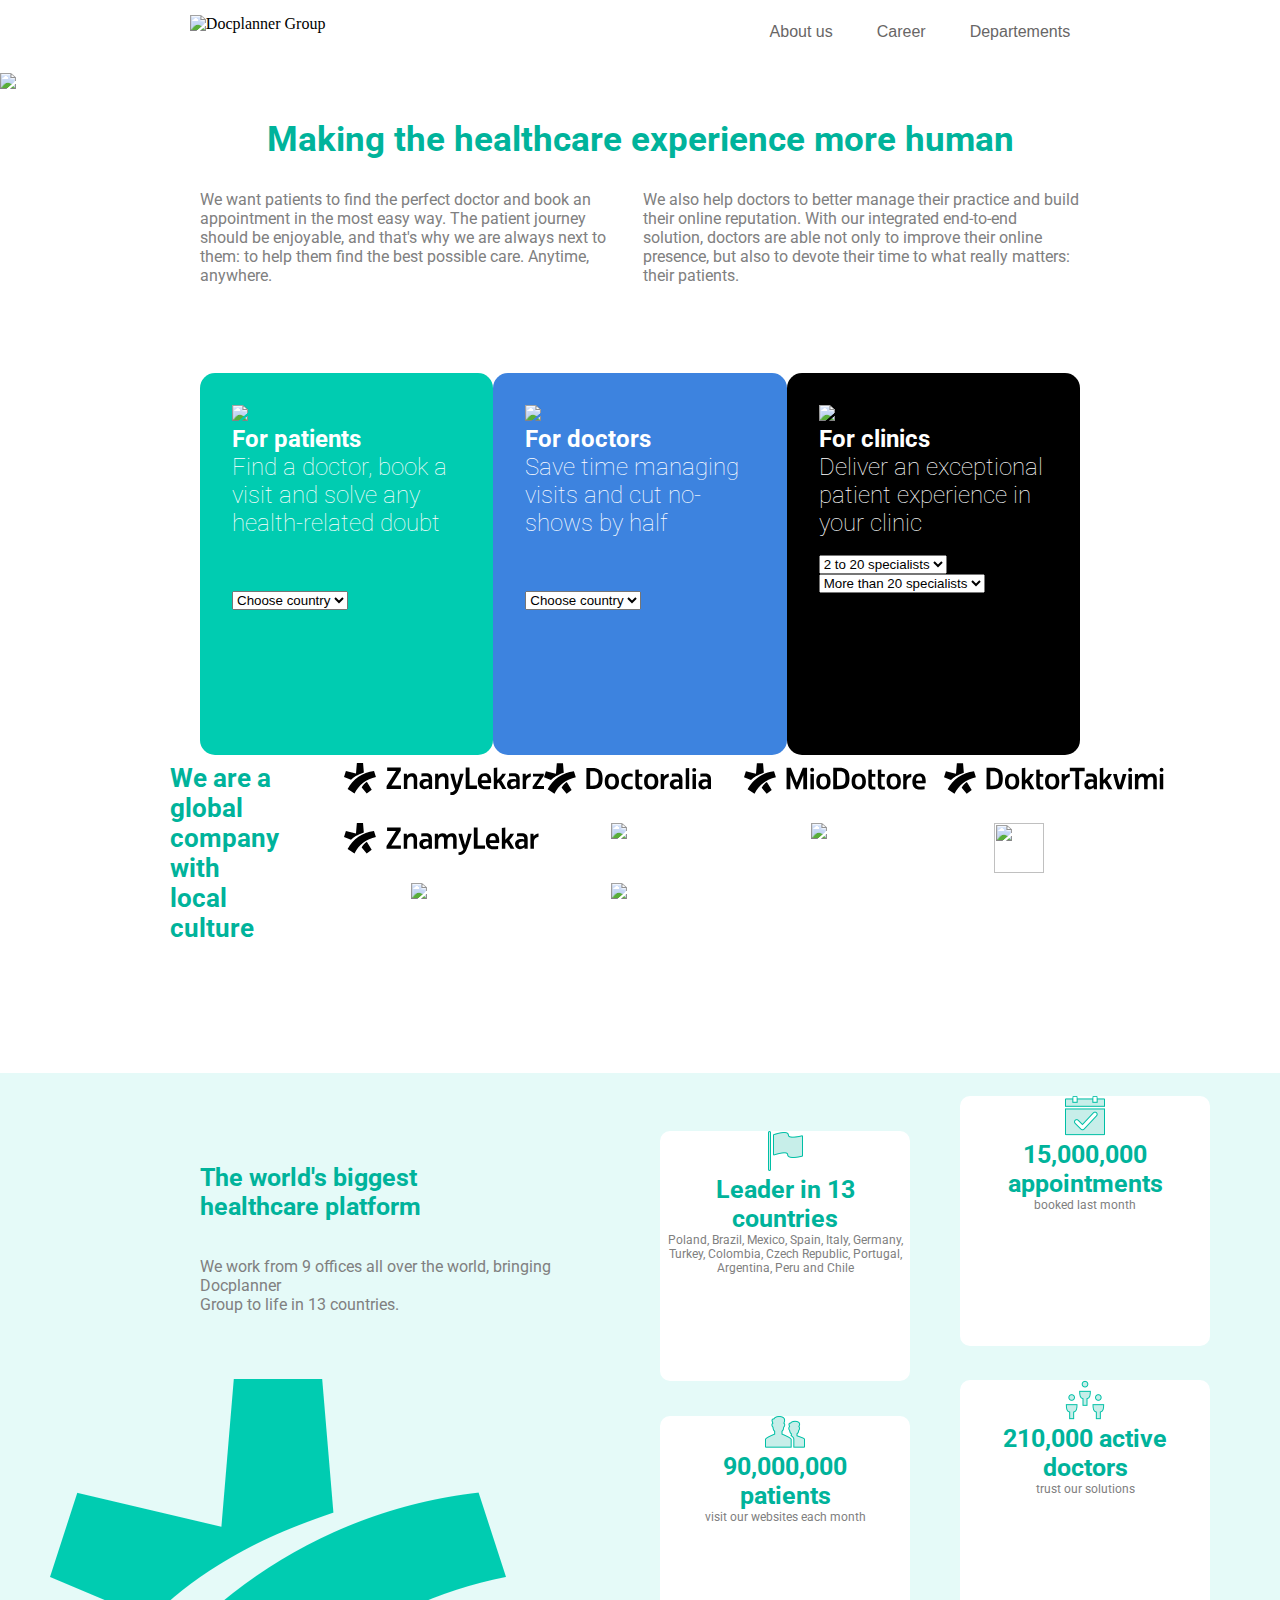
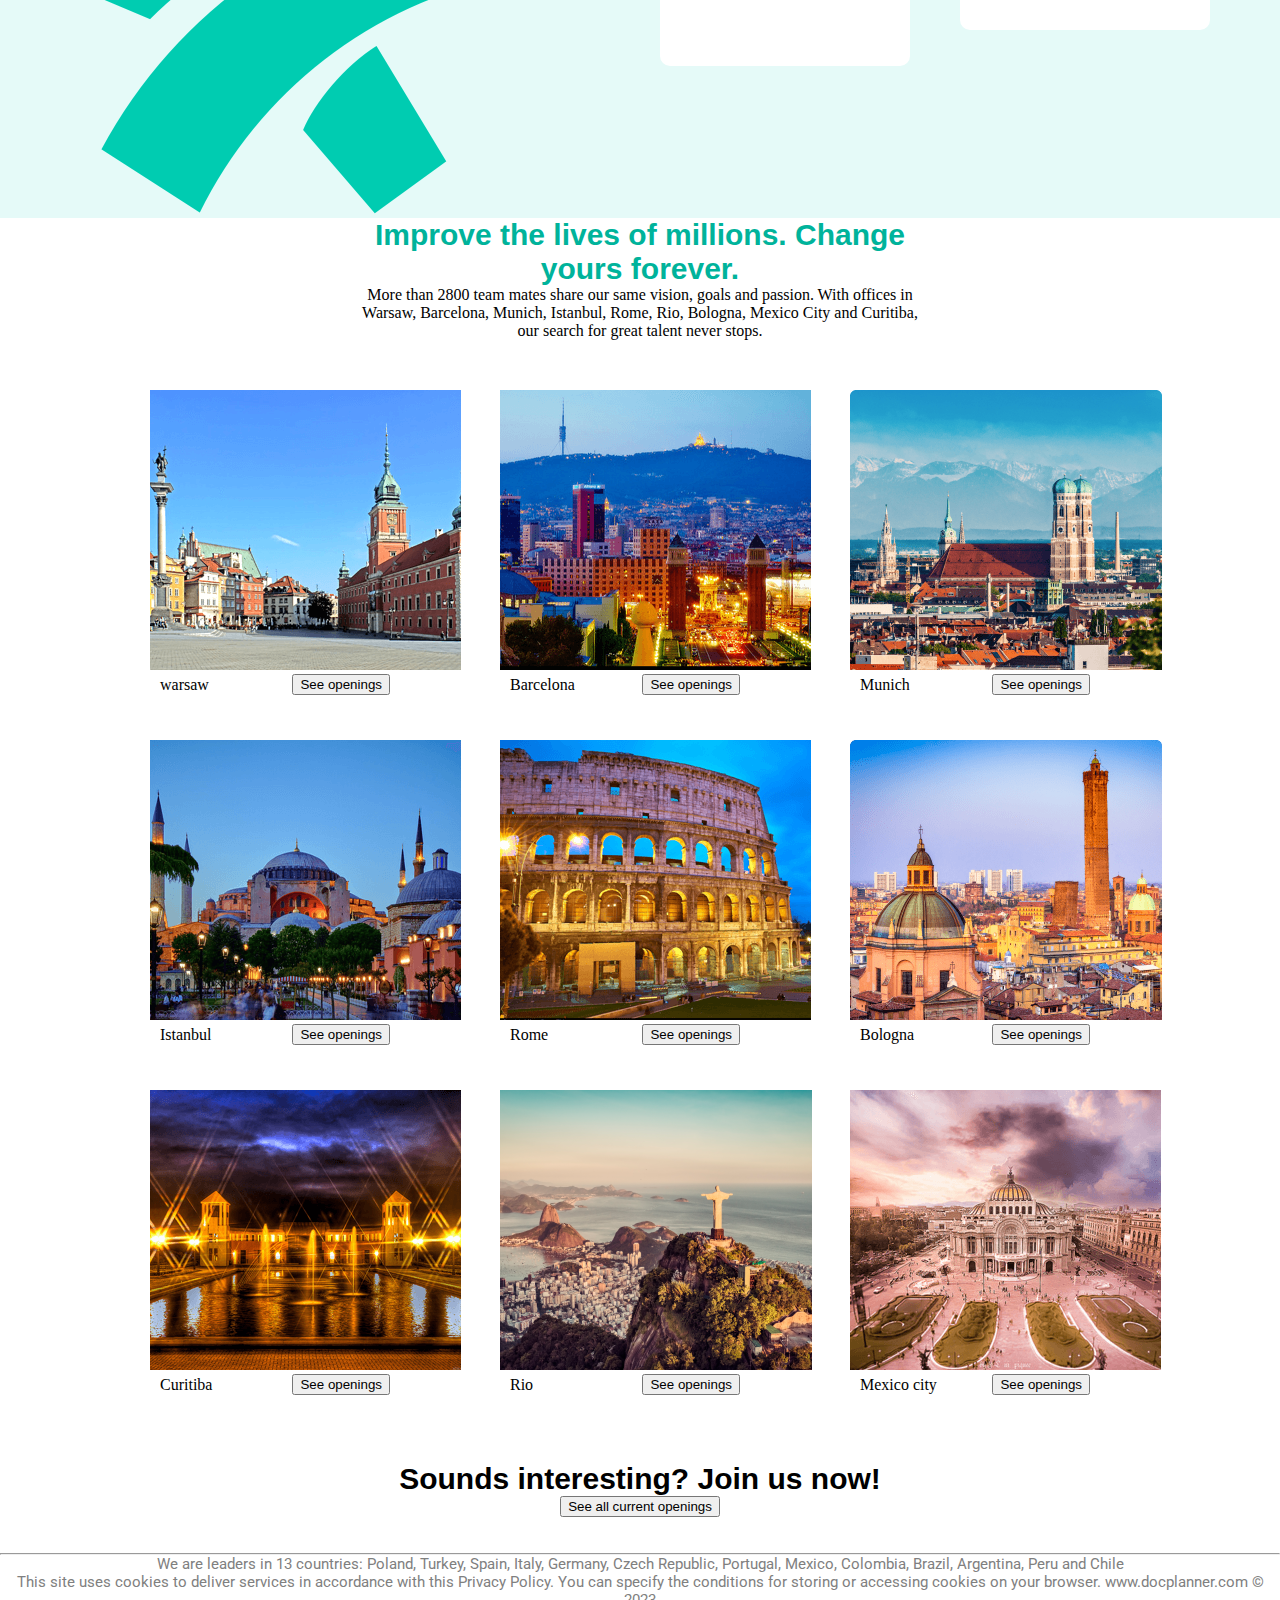
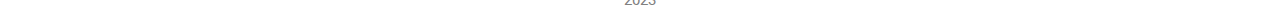
==== index.html @ 90c22fae "first commit" ====
<!DOCTYPE html>
<html>

<head>
  <title>DocPlanner</title>
  <link rel="icon" type="image/x-icon" href="/images/favicon.ico">
  <link href="https://cdn.jsdelivr.net/npm/bootstrap@5.3.0-alpha1/dist/css/bootstrap.min.css" rel="stylesheet"
    integrity="sha384-GLhlTQ8iRABdZLl6O3oVMWSktQOp6b7In1Zl3/Jr59b6EGGoI1aFkw7cmDA6j6gD" crossorigin="anonymous">
  <link rel="stylesheet" href="style.css">

</head>

<body>
  <header>
    <img class="logo-docplanner" src="https://www.docplanner.com/img/logo-default-group-en.svg?v=1" alt="Docplanner Group">
   <nav>
      <ul class="nav__links">
         
         <li><a href="#">About us</a></li>
         <li><a href="#">Career</a></li>
         <li><a href="#">Departements</a></li>



      </ul>


   </nav>

  </header>

  <section class="section1">

    <img class="lead__logo" src="https://www.docplanner.com/img/sygnet.png">
    <h1>
			Making the healthcare experience more human
		</h1>

    <div class="firstp">

      <p>We want patients to find the perfect doctor and book an appointment in the most easy way. The patient journey should be enjoyable, and that's why we are always next 
        to them: to help them find the best possible care. Anytime, anywhere.</p>
      <p>We also help doctors to better manage their practice and build their online reputation. With our integrated end-to-end solution, doctors are able not only to improve their 
        online presence, but also to devote their time to what really matters: their patients.</p>  
    </div>
    




  </section>

  <section class="container1">
       <div class="block1">
        <img src="https://www.docplanner.com/icons/icon-patients.svg">
        <p class="titre">For patients</p>
        <h2 class="h2">Find a doctor, book a visit and solve any health-related doubt</h2>
        <br><br><br>
        <select class="form-select" aria-label="Default select example">
          <option selected>Choose country</option>
          <option value="1">Bresil</option>
          <option value="2">Turkey</option>
          <option value="3">Mexic</option>
        </select>
       </div>

       <div class="block2">
        <img src="https://www.docplanner.com/icons/icon-doctors.svg">
        <p class="titre">For doctors</p>
        <h2 class="h2">Save time managing visits and cut no-shows by half</h2>
        <br><br><br>
        <select class="form-select" aria-label="Default select example">
          <option selected>Choose country</option>
          <option value="1">Bresil</option>
          <option value="2">Turkey</option>
          <option value="3">Mexic</option>
        </select>
       </div>

       <div class="block3">
        <img src="https://www.docplanner.com/icons/icon-clinics.svg">
        <p class="titre">For clinics</p>
        <h2 class="h2">Deliver an exceptional patient experience in your clinic</h2>
        <br>
         
        <select class="form-select" aria-label="Default select example">
          <option selected> 
            2 to 20 specialists
            </option>
          <option value="1">Bresil</option>
          <option value="2">Turkey</option>
          <option value="3">Mexic</option>
        </select>
       
        
        <select class="form-select" aria-label="Default select example">
          <option selected>
            More than 20 specialists
            </option>
          <option value="1">Bresil</option>
          <option value="2">Turkey</option>
          <option value="3">Mexic</option>
        </select>
       </div>

       




    
  </section>

  <section class="container2">
    <div>
      <h1 class="montitre">
        We are a global <br>company
        with<br> local culture
      </h1>

    </div>
   
     <div>

      <ul class="grid1">
        <li class="box1">
          <a href="//www.znanylekarz.pl" target="_blank" >
            <svg xmlns="http://www.w3.org/2000/svg" width="200" height="32" viewBox="0 0 200 32">
              <path
                d="M189.018 10.678h10.762v2.132L192.736 23H200v2.89h-11.387v-2.103l7.02-10.22h-6.615v-2.89zm-10.347 0h3.012l.244 2.448h.032c.767-1.12 2.638-2.557 4.817-2.677v3.197c-3.174.62-4.63 2.725-4.63 4.634v7.61h-3.47V10.68h-.004zM165 10.38c1.51-.123 3.145-.16 4.725-.16 3.72 0 5.94 1.44 5.94 5.504v10.163h-3.12l-.156-1.52h-.042c-1.07 1.152-2.625 1.826-4.615 1.826-2.635 0-4.73-1.708-4.73-5.09 0-3.148 2.624-6.078 9.19-4.684v-.917c0-1.814-1.062-2.32-3.156-2.32-1.286 0-2.376.087-4.035.23L165 10.38zm7.193 8.445c-2.782-.71-5.564.16-5.564 2.31 0 1.43.94 2.267 2.353 2.203 1.113-.05 2.338-.54 3.207-1.31v-3.2l.003-.003zm-18.93 1.572v5.49h-3.47V4.992l3.47-.402V16.73c1.92-1.63 3.745-3.763 5.035-6.052h3.683c-1.288 2.508-2.83 4.672-4.718 6.522l5.13 8.69h-3.9l-3.81-6.46c-.473.376-.976.69-1.416.97h-.002zm-19.452-2.07v-.063c0-4.68 2.275-8.047 6.984-8.047 4.367 0 6.394 2.524 6.394 7.83 0 .56-.04 1.332-.1 1.902h-9.64c.247 2.142 1.497 3.422 4.06 3.422 1.622 0 3.146-.15 4.56-.335v2.906c-1.59.25-2.935.398-4.65.398-4.99 0-7.61-2.495-7.61-8.016l.003.003zm3.585-.96h6.27c0-2.38-.624-4.26-2.963-4.26-2.43 0-3.24 2.006-3.303 4.26h-.005zM121.7 4.59h3.793v17.853h7.46v3.444H121.7V4.59zm-15.44 6.088h3.67c.596 2.884 2.164 8.5 3.01 11.322h.063c.815-2.854 2.384-8.47 3.01-11.323h3.64c-1.13 4.324-3.877 12.7-4.955 15.21s-2.63 6.76-8.344 5.994v-2.73c2.646.15 4.05-.843 4.92-2.81-1.344-3.18-3.916-11.34-5.014-15.667v.005zm-15.137 0h3.02s.14 1.51.202 2.052h.04c.837-1.31 2.594-2.51 4.718-2.51 3.588 0 5.37 1.91 5.37 5.786v9.883h-3.47v-9.165c0-2.473-.953-3.442-2.824-3.31-1.7.12-3.59 2.056-3.59 4.478v8h-3.47V10.678h.003zm-13.67-.296c1.508-.124 3.143-.162 4.722-.162 3.72 0 5.94 1.438 5.94 5.502v10.165h-3.12l-.155-1.52h-.04c-1.07 1.152-2.625 1.826-4.615 1.826-2.636 0-4.73-1.708-4.73-5.09 0-3.148 2.623-6.078 9.19-4.684v-.917c0-1.814-1.063-2.32-3.157-2.32-1.286 0-2.376.087-4.035.23v-3.03zm7.192 8.444c-2.782-.71-5.565.16-5.565 2.31 0 1.426.947 2.264 2.36 2.2 1.11-.05 2.336-.543 3.205-1.312v-3.2.002zM59.86 10.678h3.02s.14 1.51.203 2.052h.04c.838-1.31 2.594-2.51 4.718-2.51 3.59 0 5.37 1.91 5.37 5.786v9.883h-3.47v-9.165c0-2.473-.95-3.442-2.82-3.31-1.694.12-3.585 2.056-3.585 4.478v8h-3.47V10.678h-.005zM43.156 4.592h13.682v2.875L47.39 22.44h9.606v3.444h-14.4v-2.94l9.47-14.913h-8.91V4.59v.004zm-25.44 20.025c.77-1.886 2.934-4.523 5.14-5.885l4.887 8.084-5.005 3.632-5.02-5.835-.002.004zM10.5 30.443l-6.89-4.43C8.828 16.263 18.574 9.32 30.03 8.027l1.918 5.91c-9.44 1.86-17.32 8.092-21.446 16.505H10.5zm1.503-20.065l.87-10.35h6.19l.786 9.36c-3.556 1.218-5.64 2.19-8.037 3.662a25.43 25.43 0 0 0-4.81 3.804L0 13.894l1.91-5.892 10.093 2.376z" />
            </svg>
          </a>
        </li>
        <li class="box2">
          <a href="//www.doctoralia.es" target="_blank">
            <svg xmlns="http://www.w3.org/2000/svg" width="167" height="32" viewBox="0 0 167 32">
              <path
                d="M156.37 10.663c1.5-.125 3.13-.162 4.702-.162 3.705 0 5.914 1.434 5.914 5.48v10.125h-3.106l-.153-1.516h-.04c-1.066 1.145-2.614 1.815-4.597 1.815-2.625 0-4.712-1.7-4.712-5.07 0-3.133 2.614-6.05 9.154-4.662v-.913c0-1.806-1.06-2.31-3.146-2.31-1.28 0-2.365.086-4.018.228v-3.02l.002.005zm7.162 8.41c-2.77-.706-5.542.16-5.542 2.3 0 1.42.943 2.258 2.348 2.193 1.107-.05 2.328-.54 3.194-1.307v-3.19.002zm-11.568-8.117v15.15h-3.456v-15.13l3.456-.02zm-1.713-2.138a1.962 1.962 0 0 1-.088-3.923h.09a1.96 1.96 0 0 1 0 3.923zm-5.064-3.923v21.21h-3.457V5.295l3.456-.4zm-17.374 5.768c1.5-.125 3.13-.162 4.703-.162 3.705 0 5.916 1.434 5.916 5.48v10.125h-3.107l-.154-1.516h-.04c-1.067 1.145-2.614 1.815-4.597 1.815-2.625 0-4.71-1.7-4.71-5.07 0-3.133 2.612-6.05 9.15-4.662v-.913c0-1.806-1.06-2.31-3.144-2.31-1.28 0-2.368.086-4.02.228v-3.02.005zm7.163 8.41c-2.77-.706-5.54.16-5.54 2.3 0 1.42.94 2.258 2.35 2.193 1.106-.05 2.325-.54 3.19-1.307v-3.19.002zM116.7 10.955h2.99l.247 2.44h.03c.767-1.118 2.63-2.55 4.8-2.668v3.18c-3.16.62-4.61 2.715-4.61 4.618v7.58H116.7v-15.15zm-16.607 7.65v-.155c0-5.06 2.33-7.95 7.146-7.95 4.782 0 7.112 2.89 7.112 7.95v.157c0 5.062-2.33 7.95-7.113 7.95-4.817.002-7.147-2.887-7.147-7.95zm7.136-5.23c-2.446 0-3.575 1.66-3.575 5.13 0 3.47 1.13 5.1 3.574 5.1 2.446 0 3.544-1.626 3.544-5.1 0-3.472-1.098-5.13-3.545-5.13zM91.354 6.812l3.455-.4v4.546h3.54v2.804h-3.54v6.965c0 2.645.813 2.96 2.18 2.96.46-.01.916-.07 1.36-.187v2.852c-.614.133-1.44.21-1.982.21-3.954 0-5.013-1.93-5.013-5.417V6.81zm-10.54 11.72c.012 3.31 1.446 5.075 4.3 5.075 1.205 0 2.432-.15 3.544-.3v2.8a21.807 21.807 0 0 1-3.983.38c-4.257 0-7.46-2.345-7.472-7.956.013-5.61 3.215-7.954 7.472-7.954 1.554 0 3.068.195 3.98.38v2.798c-1.11-.15-2.337-.3-3.544-.3-2.853 0-4.287 1.766-4.297 5.075zm-20.064.077v-.156c0-5.06 2.33-7.95 7.147-7.95 4.783 0 7.113 2.89 7.113 7.95v.157c0 5.062-2.33 7.95-7.114 7.95-4.815.002-7.145-2.887-7.145-7.95zm7.14-5.23c-2.448 0-3.577 1.66-3.577 5.13 0 3.47 1.13 5.098 3.576 5.098 2.445 0 3.543-1.625 3.543-5.098s-1.098-5.13-3.544-5.13zM42.42 26.105V4.895h5.327c7.423 0 10.878 2.23 10.878 10.605 0 8.376-3.455 10.605-10.878 10.605H42.42zM54.657 15.5c0-4.77-.968-7.176-6.083-7.176h-2.37v14.35h2.37c5.115.002 6.083-2.406 6.083-7.174zm-37.012 9.34c.765-1.88 2.92-4.506 5.118-5.86l4.866 8.048-4.987 3.623-5-5.81h.002zm-7.188 5.8l-6.86-4.41c5.194-9.71 14.9-16.624 26.307-17.913l1.91 5.887c-9.402 1.853-17.25 8.06-21.357 16.437zm1.497-19.98L12.82.35h6.164l.783 9.322c-3.536 1.213-5.616 2.18-7.998 3.646a25.34 25.34 0 0 0-4.79 3.79L0 14.16l1.902-5.87 10.052 2.37z" />
            </svg>
          </a>
        </li>
        <li class="box3">
          <a href="//www.miodottore.it" target="_blank">
            <svg xmlns="http://www.w3.org/2000/svg" width="182" height="32" viewBox="0 0 182 32">
              <path
                d="M168.354 18.587v-.062c0-4.675 2.275-8.04 6.98-8.04 4.364 0 6.39 2.523 6.39 7.82 0 .562-.04 1.337-.1 1.907h-9.632c.248 2.14 1.496 3.42 4.057 3.42 1.62 0 3.14-.152 4.55-.336V26.2c-1.586.248-2.93.396-4.645.396-4.988 0-7.605-2.493-7.605-8.01h.004zm3.584-.96h6.265c0-2.377-.623-4.255-2.96-4.255-2.43 0-3.24 2.003-3.305 4.255zm-12.702-6.687h3.003l.24 2.446h.03c.77-1.12 2.638-2.555 4.816-2.675v3.192c-3.17.62-4.627 2.723-4.627 4.63v7.606h-3.47V10.94h.006zm-16.66 7.678v-.156c0-5.08 2.337-7.98 7.168-7.98 4.8 0 7.136 2.9 7.136 7.98v.156c0 5.08-2.337 7.978-7.136 7.978-4.83 0-7.168-2.898-7.168-7.978zm7.16-5.246c-2.455 0-3.588 1.666-3.588 5.145 0 3.48 1.133 5.115 3.588 5.115 2.453 0 3.556-1.63 3.556-5.115 0-3.485-1.103-5.145-3.556-5.145zm-15.9-6.59l3.467-.402v4.56h3.553v2.813h-3.553v6.99c0 2.65.816 2.967 2.188 2.967.462-.01.92-.073 1.366-.19v2.86c-.616.134-1.447.213-1.99.213-3.967 0-5.03-1.937-5.03-5.435V6.782zm-9.5 0l3.467-.402v4.56h3.553v2.813h-3.553v6.99c0 2.65.816 2.967 2.188 2.967.462-.01.92-.073 1.366-.19v2.86c-.616.134-1.447.213-1.99.213-3.967 0-5.03-1.937-5.03-5.435V6.782zm-16.72 11.836v-.156c0-5.08 2.337-7.98 7.168-7.98 4.8 0 7.136 2.9 7.136 7.98v.156c0 5.08-2.337 7.978-7.136 7.978-4.83 0-7.168-2.898-7.168-7.978zm7.16-5.246c-2.456 0-3.59 1.666-3.59 5.145 0 3.48 1.134 5.115 3.59 5.115s3.556-1.63 3.556-5.115c0-3.485-1.1-5.145-3.557-5.145zM89.225 26.14V4.86h5.343c7.442 0 10.91 2.236 10.91 10.64s-3.468 10.64-10.915 10.64H89.22h.005zM101.5 15.5c0-4.784-.97-7.2-6.104-7.2h-2.38v14.4h2.38c5.133 0 6.104-2.416 6.104-7.2zm-29.226 3.118v-.156c0-5.08 2.337-7.98 7.167-7.98 4.8 0 7.137 2.9 7.137 7.98v.156c0 5.08-2.337 7.978-7.137 7.978-4.83 0-7.167-2.898-7.167-7.978zm7.16-5.246c-2.455 0-3.588 1.666-3.588 5.145 0 3.48 1.133 5.115 3.588 5.115s3.557-1.63 3.557-5.115c0-3.485-1.1-5.145-3.557-5.145zm-9.554-2.432v15.2h-3.467V10.962l3.467-.022zm-1.718-2.144a1.968 1.968 0 1 1 0-3.936 1.968 1.968 0 0 1 0 3.936zm-8.88-3.91V4.86h3.796v21.28h-3.795V12.19l-.005.02-5.624 13.93h-1.672L46.36 12.21l-.005-.02v13.95H42.56V4.86h3.795v.026l.005-.026h.48l5.98 14.793L58.8 4.86h.48l.004.026zM17.704 24.87c.768-1.885 2.93-4.52 5.135-5.88l4.88 8.077-5 3.633-5.02-5.83h.004zm-7.212 5.82L3.61 26.264c5.212-9.74 14.95-16.678 26.395-17.97L31.92 14.2c-9.434 1.856-17.307 8.084-21.43 16.49h.002zm1.504-20.048L12.864.3h6.183l.785 9.354c-3.548 1.215-5.634 2.188-8.024 3.657a25.373 25.373 0 0 0-4.806 3.807L0 14.155l1.91-5.89 10.084 2.376h.002z" />
            </svg>
          </a>
        </li>
        <li class="box4">
          <a href="//www.doktortakvimi.com" target="_blank">
            <svg xmlns="http://www.w3.org/2000/svg" width="220" height="32" viewBox="0 0 220 32">
              <path
                d="M219.238 10.94v15.2h-3.467V10.962l3.468-.022zm-1.718-2.144a1.97 1.97 0 0 1 0-3.936 1.968 1.968 0 0 1 0 3.936zm-14.49 4.16c1.008-1.355 2.735-2.473 4.83-2.473 3.456 0 4.907 1.97 4.907 5.78v9.876H209.3v-9.16c0-2.473-.718-3.42-2.517-3.31-1.75.11-3.203 1.874-3.203 4.475v7.994h-3.467v-9.16c0-2.473-.71-3.444-2.518-3.31-1.75.132-3.203 2.055-3.203 4.475v7.994h-3.468v-15.2h3.02s.14 1.51.2 2.05h.04c.837-1.31 2.313-2.507 4.487-2.507 2.255 0 3.656.836 4.36 2.473zm-15.107-2.016v15.2h-3.467V10.962l3.467-.022zm-1.718-2.144a1.97 1.97 0 1 1 0-3.938 1.97 1.97 0 0 1 0 3.938zm-17.14 2.144h3.667c.597 2.883 2.164 8.492 3.01 11.313h.063c.815-2.853 2.383-8.462 3.01-11.313h3.636c-1.13 4.324-3.46 11.99-4.725 15.2h-4.03c-1.263-3.183-3.532-10.875-4.63-15.2zm-9.788 9.715v5.484h-3.467V5.26l3.467-.4V16.99c1.918-1.63 3.742-3.762 5.033-6.05h3.68c-1.29 2.507-2.83 4.67-4.72 6.52l5.128 8.68h-3.9l-3.807-6.455c-.47.376-.974.69-1.413.97zm-16.975-10.01c1.507-.124 3.14-.16 4.72-.16 3.717 0 5.936 1.437 5.936 5.497V26.14h-3.118l-.155-1.52h-.04c-1.07 1.15-2.624 1.824-4.612 1.824-2.635 0-4.727-1.707-4.727-5.088 0-3.144 2.62-6.07 9.184-4.68v-.914c0-1.812-1.063-2.318-3.156-2.318-1.285 0-2.374.088-4.032.23v-3.03zm7.186 8.438c-2.78-.707-5.56.162-5.56 2.31 0 1.427.945 2.263 2.355 2.2 1.112-.05 2.335-.542 3.204-1.31v-3.2zM125.778 4.86h14.907V8.3h-5.558v17.84h-3.79V8.3h-5.557V4.86zm-8.08 6.08h3.003l.248 2.446h.03c.768-1.12 2.638-2.555 4.815-2.675v3.192c-3.172.62-4.628 2.723-4.628 4.63v7.606h-3.467V10.94zm-16.662 7.678v-.156c0-5.08 2.337-7.98 7.168-7.98 4.8 0 7.138 2.9 7.138 7.98v.156c0 5.08-2.338 7.978-7.138 7.978-4.83 0-7.168-2.898-7.168-7.978zm7.16-5.246c-2.455 0-3.59 1.666-3.59 5.145 0 3.48 1.135 5.115 3.59 5.115 2.454 0 3.557-1.63 3.557-5.115 0-3.485-1.103-5.145-3.558-5.145zm-15.928-6.59l3.468-.402v4.56h3.552v2.813h-3.552v6.99c0 2.65.814 2.967 2.187 2.967.46-.008.92-.07 1.365-.187v2.86c-.655.132-1.32.204-1.99.212-3.967 0-5.03-1.938-5.03-5.436V6.78zM81.295 20.655v5.484h-3.468V5.26l3.468-.4V16.99c1.918-1.63 3.742-3.762 5.032-6.05h3.68c-1.29 2.507-2.83 4.67-4.718 6.52l5.125 8.68h-3.9l-3.806-6.455c-.473.376-.976.69-1.416.97zm-20.34-2.037v-.156c0-5.08 2.336-7.98 7.167-7.98 4.8 0 7.137 2.9 7.137 7.98v.156c0 5.08-2.34 7.978-7.14 7.978-4.83 0-7.167-2.897-7.167-7.978h.002zm7.16-5.246c-2.456 0-3.59 1.666-3.59 5.145 0 3.48 1.134 5.115 3.59 5.115 2.454 0 3.556-1.63 3.556-5.115 0-3.485-1.1-5.145-3.555-5.145zM42.56 26.14V4.86h5.345c7.45 0 10.915 2.236 10.915 10.64s-3.466 10.64-10.915 10.64H42.56zM54.84 15.5c0-4.784-.972-7.2-6.105-7.2h-2.38v14.4h2.38c5.133 0 6.104-2.416 6.105-7.2zm-37.137 9.37c.768-1.885 2.93-4.52 5.135-5.88l4.882 8.077-5 3.633-5.017-5.83zm-7.212 5.82l-6.88-4.427c5.21-9.74 14.95-16.678 26.394-17.97L31.92 14.2c-9.434 1.857-17.307 8.084-21.43 16.49zm1.505-20.048L12.865.3h6.182l.785 9.354c-3.548 1.215-5.634 2.188-8.024 3.657a25.433 25.433 0 0 0-4.806 3.803L0 14.155l1.91-5.89 10.085 2.377z" />
            </svg>
    
          </a>
        </li>
        <li class="box5">
          <a href="//www.znamylekar.cz" target="_blank">
            <svg xmlns="http://www.w3.org/2000/svg" width="195" height="32" viewBox="0 0 195 32">
              <path
                d="M186.445 10.684h3l.244 2.445h.03c.768-1.12 2.635-2.555 4.81-2.674v3.19c-3.17.617-4.622 2.718-4.622 4.623v7.596h-3.463V10.684zm-13.416-.294c1.504-.124 3.136-.162 4.713-.162 3.713 0 5.928 1.436 5.928 5.492v10.146h-3.11l-.153-1.52h-.04c-1.068 1.15-2.62 1.823-4.606 1.823-2.63 0-4.72-1.705-4.72-5.08 0-3.14 2.617-6.066 9.17-4.676V15.5c0-1.81-1.06-2.315-3.15-2.315-1.283 0-2.37.087-4.026.23V10.39h-.005zm7.178 8.427c-2.776-.705-5.554.162-5.554 2.31 0 1.423.945 2.26 2.353 2.196 1.11-.05 2.333-.543 3.2-1.31v-3.196zm-18.896 1.57v5.48h-3.463V5.012l3.462-.4v12.116c1.918-1.628 3.74-3.757 5.027-6.042h3.675c-1.29 2.504-2.828 4.664-4.713 6.51l5.12 8.673h-3.896l-3.8-6.444c-.472.376-.975.69-1.415.97v-.005zm-19.414-2.066v-.06c0-4.67 2.27-8.032 6.973-8.032 4.36 0 6.386 2.52 6.386 7.814 0 .56-.04 1.334-.1 1.904h-9.62c.248 2.137 1.493 3.416 4.052 3.416 1.62 0 3.14-.152 4.55-.337v2.9c-1.583.248-2.928.396-4.64.396-4.98 0-7.596-2.49-7.596-8h-.004zm3.58-.956h6.257c0-2.375-.623-4.25-2.957-4.25-2.43 0-3.238 2-3.3 4.25zM129.815 4.61h3.785v17.818h7.445v3.438h-11.23V4.61zm-15.412 6.074h3.662c.596 2.88 2.16 8.483 3.006 11.3h.066c.814-2.848 2.38-8.45 3.006-11.3h3.63c-1.126 4.32-3.87 12.68-4.944 15.183-1.076 2.51-2.626 6.75-8.327 5.987v-2.728c2.64.15 4.043-.842 4.91-2.805-1.342-3.172-3.91-11.316-5.004-15.637h-.004zm-11.5 2.014c1.01-1.354 2.734-2.47 4.826-2.47 3.453 0 4.902 1.966 4.902 5.774v9.863h-3.46v-9.15c0-2.465-.717-3.41-2.514-3.3-1.747.11-3.2 1.87-3.2 4.47v7.984h-3.462v-9.15c0-2.468-.71-3.44-2.513-3.304-1.747.13-3.2 2.05-3.2 4.47v7.983h-3.46V10.685h3.014s.14 1.507.2 2.05h.04c.838-1.31 2.31-2.506 4.484-2.506 2.25 0 3.65.835 4.35 2.47l-.006-.002zm-25.6-2.31c1.505-.122 3.137-.16 4.713-.16 3.713 0 5.928 1.436 5.928 5.49v10.148H84.83l-.16-1.518h-.04c-1.067 1.15-2.62 1.822-4.605 1.822-2.633 0-4.723-1.704-4.723-5.08 0-3.14 2.62-6.064 9.172-4.674v-.912c0-1.81-1.06-2.315-3.15-2.315-1.284 0-2.37.088-4.027.23v-3.026l.006-.005zm7.178 8.43c-2.777-.706-5.555.16-5.555 2.308 0 1.424.945 2.26 2.354 2.197 1.11-.05 2.33-.543 3.2-1.31v-3.196.002zm-24.736-8.134h3.015s.134 1.507.2 2.05H63c.836-1.31 2.59-2.506 4.71-2.506 3.58 0 5.357 1.907 5.357 5.775v9.863h-3.463v-9.15c0-2.465-.95-3.432-2.818-3.3-1.692.12-3.578 2.05-3.578 4.47v7.984h-3.464V10.684zM43.07 4.61h13.657v2.87l-9.43 14.948h9.587v3.438H42.512v-2.93L51.965 8.05H43.07V4.61zM17.684 24.598c.767-1.882 2.927-4.515 5.13-5.874l4.875 8.07-4.998 3.628-5.01-5.824h.002zm-7.203 5.815L3.61 25.99C8.814 16.26 18.54 9.33 29.973 8.04l1.915 5.898c-9.428 1.858-17.29 8.078-21.407 16.475zm1.5-20.027l.87-10.33h6.175l.785 9.342c-3.544 1.217-5.628 2.186-8.016 3.654a25.36 25.36 0 0 0-4.8 3.797L0 13.895l1.906-5.882 10.075 2.372z" />
            </svg>
          </a>
        </li>
        <li class="box6">
          <a href="https://www.jameda.de/" target="_blank">
            <img src="https://www.docplanner.com/logos/logo-jameda.svg" />
          </a>
        </li>
        <li class="box7">
          <a href="https://www.tuotempo.com" target="_blank">
            <img src="https://www.docplanner.com/logos/logo-tuotempo.svg" />
          </a>
        </li>
        <li class="box8">
          <a href="https://www.gipo.it/" target="_blank">
            <img src="https://www.docplanner.com/logos/logo-gipo-primary.svg" width="50px" height="50px"/>
          </a>
        </li>
        <li class="box9">
          <a href="https://clinic-cloud.com/" target="_blank">
            <img src="https://www.docplanner.com/logos/logo-clinicloud.svg" />
          </a>
        </li>
        <li class="box10">
          <a href="https://feegowclinic.com.br/" target="_blank">
            <img src="https://www.docplanner.com/logos/logo-feegow.svg" />
          </a>
        </li>
      </ul>

     </div>
   

  
  </section>

  <section class="container3">
     <div class="part1">
        <h1>The world's biggest<br>
          healthcare platform</h1><br><br>
        <p>We work from 9 offices all over the world, bringing Docplanner<br> Group to life in 13 countries.</p>  
         <img src="logo.png" alt="logo">
     </div>

     <div class="part2">
         <div class="card1">

          <img src="flag.png" alt="flag">
          <h3>Leader in 13 countries</h3>
          <p>Poland, Brazil, Mexico, Spain, Italy, Germany, Turkey, Colombia, Czech Republic, Portugal, Argentina, Peru and Chile</p>
         </div>

         <div class="card2">

          <img src="visits.png" alt="visits">
          <h3>15,000,000
            appointments</h3>
          <p>booked last month</p>
         </div>

         <div class="card3">

          <img src="patients.png" alt="patient">
          <h3>90,000,000<br>
            patients</h3>
          <p>visit our websites each month</p>
         </div>

         <div class="card4">

          <img src="doctors.png" alt="doctor">
          <h3>210,000
            active doctors</h3>
          <p>trust our solutions</p>
         </div>
         
     </div>




  </section>


  <section class="container4">
        <h1 style="font-size: 30px; font-family: Arial,sans-serif;">Improve the lives of millions. Change yours forever.</h1>

        <p style="color:black">More than 2800 team mates share our same vision, goals and passion. With offices in Warsaw, Barcelona, Munich, Istanbul, Rome, Rio, Bologna, Mexico City and Curitiba, our search for great talent never stops.</p>



  </section>

  <section class="container5">
     <div class="item1">
         <img src="item1.png" alt="item1">
         <div class="contenu5">
          <p style="margin-left: 10px;">warsaw</p>
          <p style="margin-right: 10px;"><button type="button" class="btn btn-primary btn-sm">See openings</button></p>
          </div>
         </div>
         
     </div>
     <div class="item2">
      <img src="barcelona.png" alt="barcelona">
      <div class="contenu5">
       <p style="margin-left: 10px;">Barcelona</p>
       <p style="margin-right: 10px;"><button type="button" class="btn btn-primary btn-sm">See openings</button></p>
      </div>
     </div>
     <div class="item3">
      <img src="munich.png" alt="munich" >
      <div class="contenu5">
       <p style="margin-left: 10px;">Munich</p>
       <p style="margin-right: 10px;"><button type="button" class="btn btn-primary btn-sm">See openings</button></p>
      </div>
     </div>
     <div class="item4">
      <img src="istanbul.png" alt="istanbul">
      <div class="contenu5">
       <p style="margin-left: 10px;">Istanbul</p>
       <p style="margin-right: 10px;"><button type="button" class="btn btn-primary btn-sm">See openings</button></p>
      </div>
     </div>
     <div class="item5">
      <img src="rome.png" alt="rome">
      <div class="contenu5">
       <p style="margin-left: 10px;">Rome</p>
       <p style="margin-right: 10px;"><button type="button" class="btn btn-primary btn-sm">See openings</button></p>
      </div>
     </div>
     <div class="item6">
      <img src="bologna.png" alt="bologna">
      <div class="contenu5">
       <p style="margin-left: 10px;">Bologna</p>
       <p style="margin-right: 10px;"><button type="button" class="btn btn-primary btn-sm">See openings</button></p>
       </div>
     </div>
     <div class="item7">
      <img src="curitiba.png" alt="curitiba">
      <div class="contenu5">
       <p style="margin-left: 10px;">Curitiba</p>
       <p style="margin-right: 10px;"><button type="button" class="btn btn-primary btn-sm">See openings</button></p>
      </div>
     </div>
     <div class="item8">
      <img src="rio.png" alt="rio">
      <div class="contenu5">
       <p style="margin-left: 10px;">Rio</p>
       <p style="margin-right: 10px;"><button type="button" class="btn btn-primary btn-sm">See openings</button></p>
      </div>
     </div>
     <div class="item9">
      <img src="mexico.png" alt="mexico">
      <div class="contenu5">
       <p style="margin-left: 10px;">Mexico city</p>
       <p style="margin-right: 10px;"><button type="button" class="btn btn-primary btn-sm">See openings</button></p>
      </div>
     </div>



  </section>
<br><br><br><br>
  <section class="container6">

      <h1 style="font-size: 30px; font-family: Arial,sans-serif;">Sounds interesting? Join us now!</h1>
      <button type="button" class="btn btn-primary">See all current openings</button>

  </section>
<br><br>  
<hr>
  <footer>
    <p>We are leaders in 13 countries: Poland, Turkey, Spain, Italy, Germany, Czech Republic, Portugal, Mexico, Colombia, Brazil, Argentina, Peru and Chile</p>

    <p>This site uses cookies to deliver services in accordance with this Privacy Policy. You can specify the conditions for storing or accessing cookies on your browser.
      
      www.docplanner.com © 2023</p>


  </footer>





  <script src="https://cdn.jsdelivr.net/npm/@popperjs/core@2.9.2/dist/umd/popper.min.js"></script>
  <script src="https://cdn.jsdelivr.net/npm/bootstrap@5.3.0-alpha1/dist/js/bootstrap.bundle.min.js"
    integrity="sha384-w76AqPfDkMBDXo30jS1Sgez6pr3x5MlQ1ZAGC+nuZB+EYdgRZgiwxhTBTkF7CXvN"
    crossorigin="anonymous"></script>
</body>











</html>
---- style.css ----
@import url('https://fonts.googleapis.com/css2?family=Roboto:wght@100;400&display=swap');

*{ 
    padding: auto;
    margin: auto;
}

.logo-docplanner{
    width: 268px;
    height: 33px;
    cursor: pointer;

}

li,a {
   font-family: "Reboto",Arial, sans-serif;
   text-decoration: none;
   font-weight: 500;
   font-size: 16px;
   color: rgb(104, 102, 102);
}

.nav__links li a:hover{
    color: #00B39B;
}

header{
    display: flex;
    justify-content: space-between;
    align-items: center;
    padding: 15px 5%;
    position: sticky;
   
}



.nav__links li{
    display:inline-block;
    padding:0px 20px;
    
}

.lead__logo{
    display:block;
    
    margin: 10px auto;
  
}

.section1{
    height: 1000px;
}

.section1 h1{
    color:#00B39B;
    font-family: "Roboto",Arial, sans-serif;
    font-size: 35px;
    text-align: center;
    margin-top: 30px;
    margin-bottom: 30px;
}

.firstp{
    display:flex;
    color:grey;
    font-size: 16px;
    margin-right: 200px;
    margin-left: 200px;
    font-family: "Roboto",Arial, sans-serif;
    gap:28px;
    
}

.container1{
    display: flex;
    
}

.block1{
    padding:32px 32px 0px;
    background-color: #00CCB1;
    color: white;
    width:300px;
    height:350px;
    margin-left: 200px;
    margin-top: -700px !important;
    border-radius: 15px;
}

.block2{
    padding:32px 32px 0px;
    background-color: #3D83DF;
    color: white;
    width:300px;
    height:350px;
    margin-top: -700px !important;
    border-radius: 15px;
}

.block3{
    padding:32px 32px 0px;
    background-color: black;
    color: white;
    width:300px;
    height:350px;
    margin-right: 200px;
    margin-top: -700px !important;
    border-radius: 15px;
}

.h2{
    font-size: 24px;
    font-family: "Roboto",Arial,sans-serif;
    font-weight: lighter;
}

.titre{
    font-size: 24px;
    font-family: "Roboto",Arial,sans-serif;
    font-weight: bolder;
}

.montitre{

    color:#00B39B;
    font-size: 26px;
    font-family: "Roboto",Arial,sans-serif;
    margin-left: 170px;
    margin-top: -310px;
}

.container2{
    display: flex;
    
}



li{
    list-style-type: none;
}

.flex{
    display:flex;
    flex-wrap: wrap-reverse;
    align-content: stretch;
    flex-direction: row;
    
}

.grid1{
    
    display: grid;
    grid-template-columns: 200px 200px 200px 200px ;
    
    
    margin-right: 170px;
}




svg {
    font-size: 20px;
    cursor: pointer;
    
}

.box1 a:hover{
    color:#00B39B;
}

.box1{
    grid-row: 1/2;
    grid-column: 1/2;
    color:grey;
    
    justify-self: center;
    width:150px;
    height:150px;
    text-align: center;
    margin-top: -310px;
    
}


.box2{
    grid-row: 1/2;
    grid-column: 2/3;
    color:grey;
    
    justify-self: center;
    width:150px;
    height:150px;
    text-align: center;
    margin-top: -310px;
    
}


.box3{
    grid-row: 1/2;
    grid-column: 3/4;
    color:grey;
    
    justify-self: center;
    width:150px;
    height:150px;
    text-align: center;
    margin-top: -310px;
}


.box4{
    grid-row: 1/2;
    grid-column: 4/5;
    color:grey;
    
    justify-self: center;
    width:150px;
    height:150px;
    text-align: center;
    margin-top: -310px;
}


.box5{
    grid-row: 2/3;
    grid-column: 1/2;
    color:grey;
    
    justify-self: center;
    width:150px;
    height:150px;
    text-align: center;
    margin-top: -250px;
}


.box6{
    grid-row: 2/3;
    grid-column: 2/3;
    color:grey;
    
    justify-self: center;
    width:150px;
    height:150px;
    text-align: center;
    margin-top: -250px;
    
}


.box7{
    grid-row: 2/3;
    grid-column: 3/4;
    color:grey;
    
    justify-self: center;
    width:150px;
    height:150px;
    text-align: center;
    margin-top: -250px;
    
}


.box8{
    grid-row: 2/3;
    grid-column: 4/5;
    color:grey;
    
    justify-self: center;
    width:150px;
    height:150px;
    text-align: center;
    margin-top: -250px;
    
}


.box9{
    grid-row: 3/4;
    grid-column: 1/2;
    color:grey;
    
    justify-self: center;
    width:150px;
    height:150px;
    text-align: center;
    margin-top: -190px;
    
}


.box10{
    grid-row: 3/4;
    grid-column: 2/3;
    color:grey;
    
    justify-self: center;
    width:150px;
    height:150px;
    text-align: center;
    margin-top: -190px;
    
}

.container4{
    margin-left: 350px;
    margin-right: 350px;
    text-align: center;
    color: #00B39B;
}

.container6{
    margin-left: 350px;
    margin-right: 350px;
    text-align: center;
    color: black;
}

footer{
    font-size: 15px;
    color: grey;
    font-family: "Roboto",Arial, sans-serif;
    text-align: center;
}


.container5{
    display: grid;
    grid-template-columns: 350px 350px 350px ;
    grid-template-rows: 350px 350px 350px ;
    margin-left: 100px;
    margin-right: 100px;
    
}

.item1{
    grid-row: 1/2;
    grid-column: 1/2;
    cursor: pointer;
    border-radius: 15px;
    justify-self: center;
    width:250px;
    height:250px;
}

.item2{
    grid-row: 1/2;
    grid-column: 2/3;
    cursor: pointer;
    border-radius: 15px;
    justify-self: center;
    width:250px;
    height:250px;
}

.item3{
    grid-row: 1/2;
   grid-column: 3/4;
    cursor: pointer;
    border-radius: 15px;
    justify-self: center;
    width:250px;
    height:250px;
}

.item4{
    grid-row: 2/3;
   grid-column: 1/2;
    cursor: pointer;
    border-radius: 15px;
    justify-self: center;
    width:250px;
    height:250px;
}


.item5{
    grid-row: 2/3;
   grid-column: 2/3;
    cursor: pointer;
    border-radius: 15px;
    justify-self: center;
    width:250px;
    height:250px;
}


.item6{
    grid-row: 2/3;
   grid-column: 3/4;
    cursor: pointer;
    border-radius: 15px;
    justify-self: center;
    width:250px;
    height:250px;
}


.item7{
    grid-row: 3/4;
   grid-column: 1/2;
    cursor: pointer;
    border-radius: 15px;
    justify-self: center;
    width:250px;
    height:250px;
}


.item8{
    grid-row: 3/4;
   grid-column: 2/3;
    cursor: pointer;
    border-radius: 15px;
    justify-self: center;
    width:250px;
    height:250px;
}


.item9{
    grid-row: 3/4;
   grid-column: 3/4;
    cursor: pointer;
    border-radius: 15px;
    justify-self: center;
    width:250px;
    height:250px;
}

.contenu5{
    display: flex;
}

.container3{
    display: flex;
    background-color:#E5FAF8;
    flex-wrap: nowrap;
    align-items: center;
    
    

}

.part1 h1{
    font-size: 25px;
    color: #00B39B;
    font-family: "Roboto",  Arial, sans-serif;
    margin-top: 90px;
    margin-left: 200px;
}

.part1 p{
    font-family: "Roboto",Arial, sans-serif;
    color:grey;
    margin-left: 200px;
}

.part1 img{
    margin-left: 50px;
    margin-top: 65px;
    
    
}

.part2{
    display: grid;
    grid-template-columns: 300px 300px  ;
    grid-template-rows: 300px 300px  ;
    
    margin-right: 45px;

}

.part2 p {
    font-family: "Roboto",Arial, sans-serif;
    font-size: 12px;
    color: grey;
}

.part2 h3{
    font-family: "Roboto",Arial, sans-serif;
    font-size: 25px;
    color: #00B39B;
}


.card1{
    grid-row: 1/2;
    grid-column: 1/2;
    background-color: white;
    border-radius: 10px;
    justify-self: center;
    width:250px;
    height:250px;
    text-align: center;
    margin-top: -15px;
    
}


.card2{
    grid-row: 1/2;
    grid-column: 2/3;
    background-color: white;
    border-radius: 10px;
    justify-self: center;
    width:250px;
    height:250px;
    text-align: center;
    margin-top: -50px;
    
    
}


.card3{
    grid-row: 2/3;
    grid-column: 1/2;
    background-color: white;
    border-radius: 10px;
    justify-self: center;
    width:250px;
    height:250px;
    text-align: center;
    margin-top: -30px;
    
}


.card4{
    grid-row: 2/3;
    grid-column: 2/3;
    background-color: white;
    border-radius: 10px;
    justify-self: center;
    width:250px;
    height:250px;
    text-align: center;
    margin-top: -66px;
    
    
}
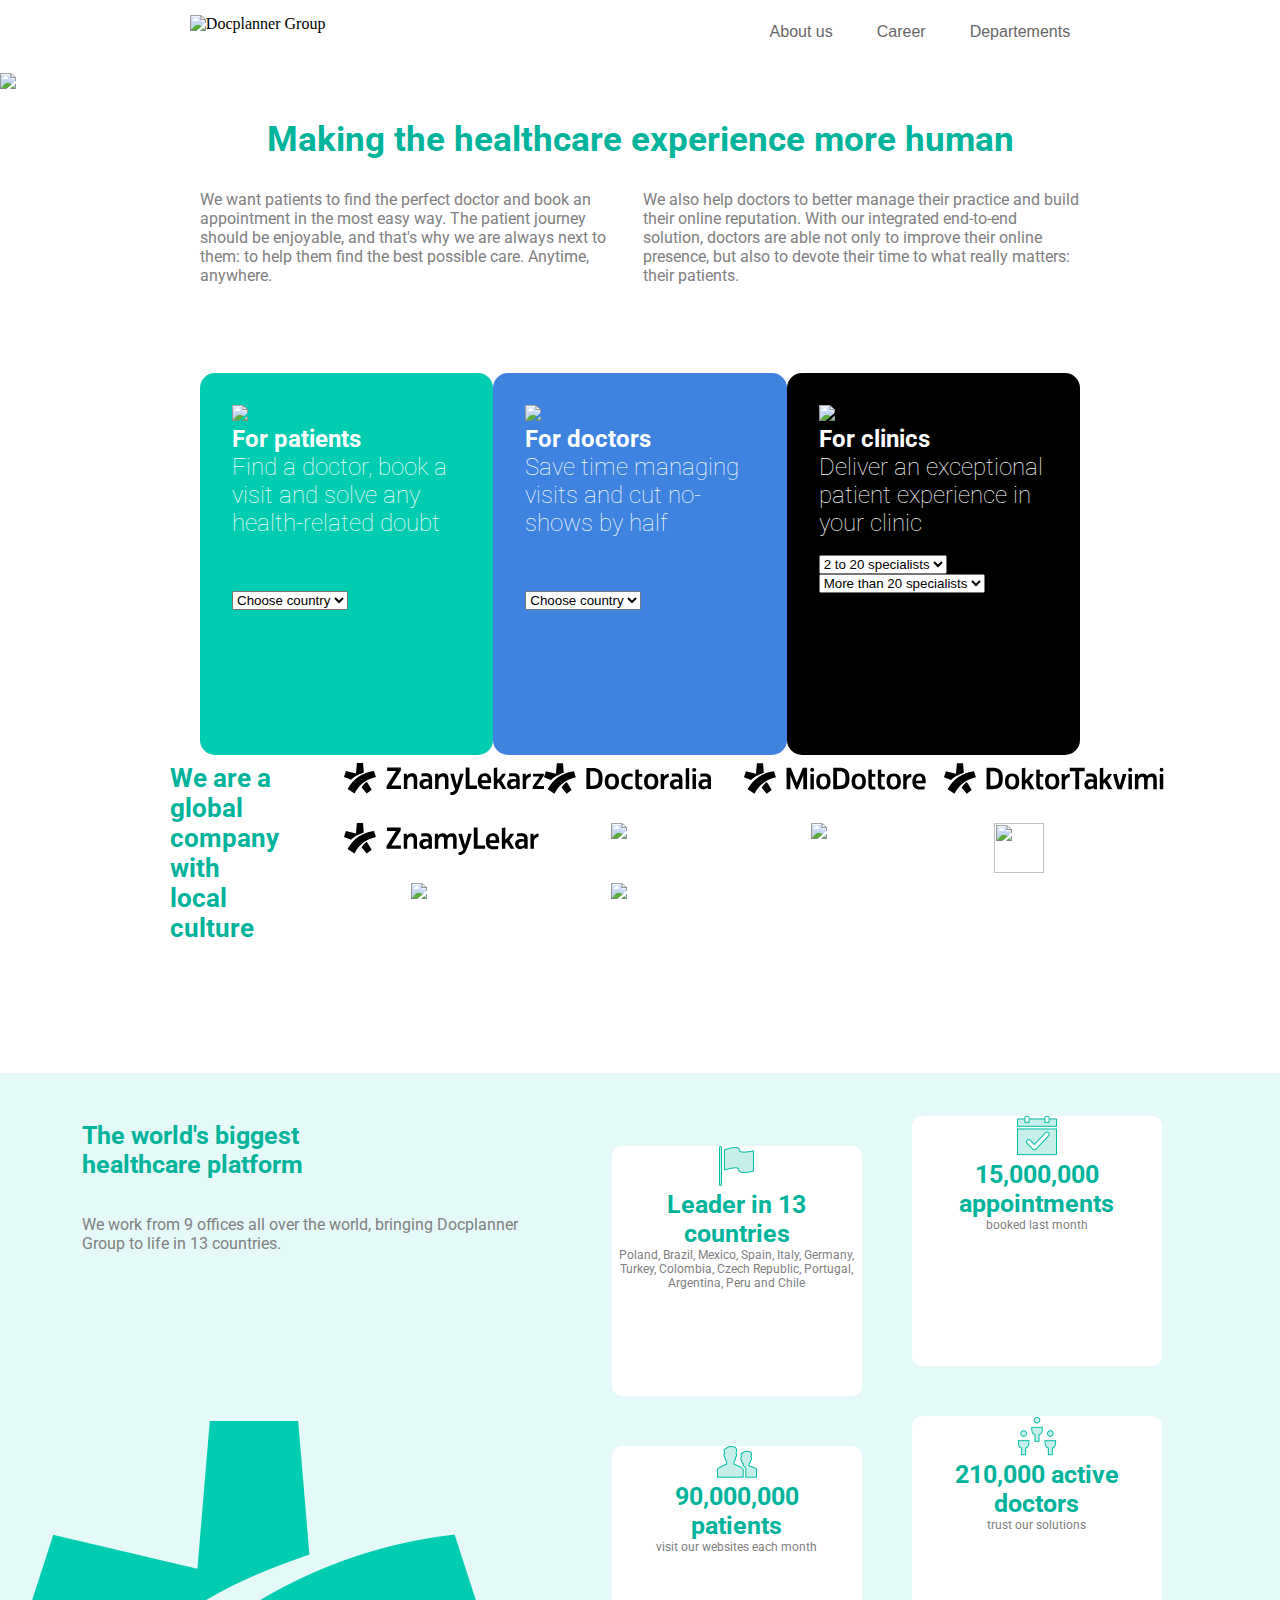
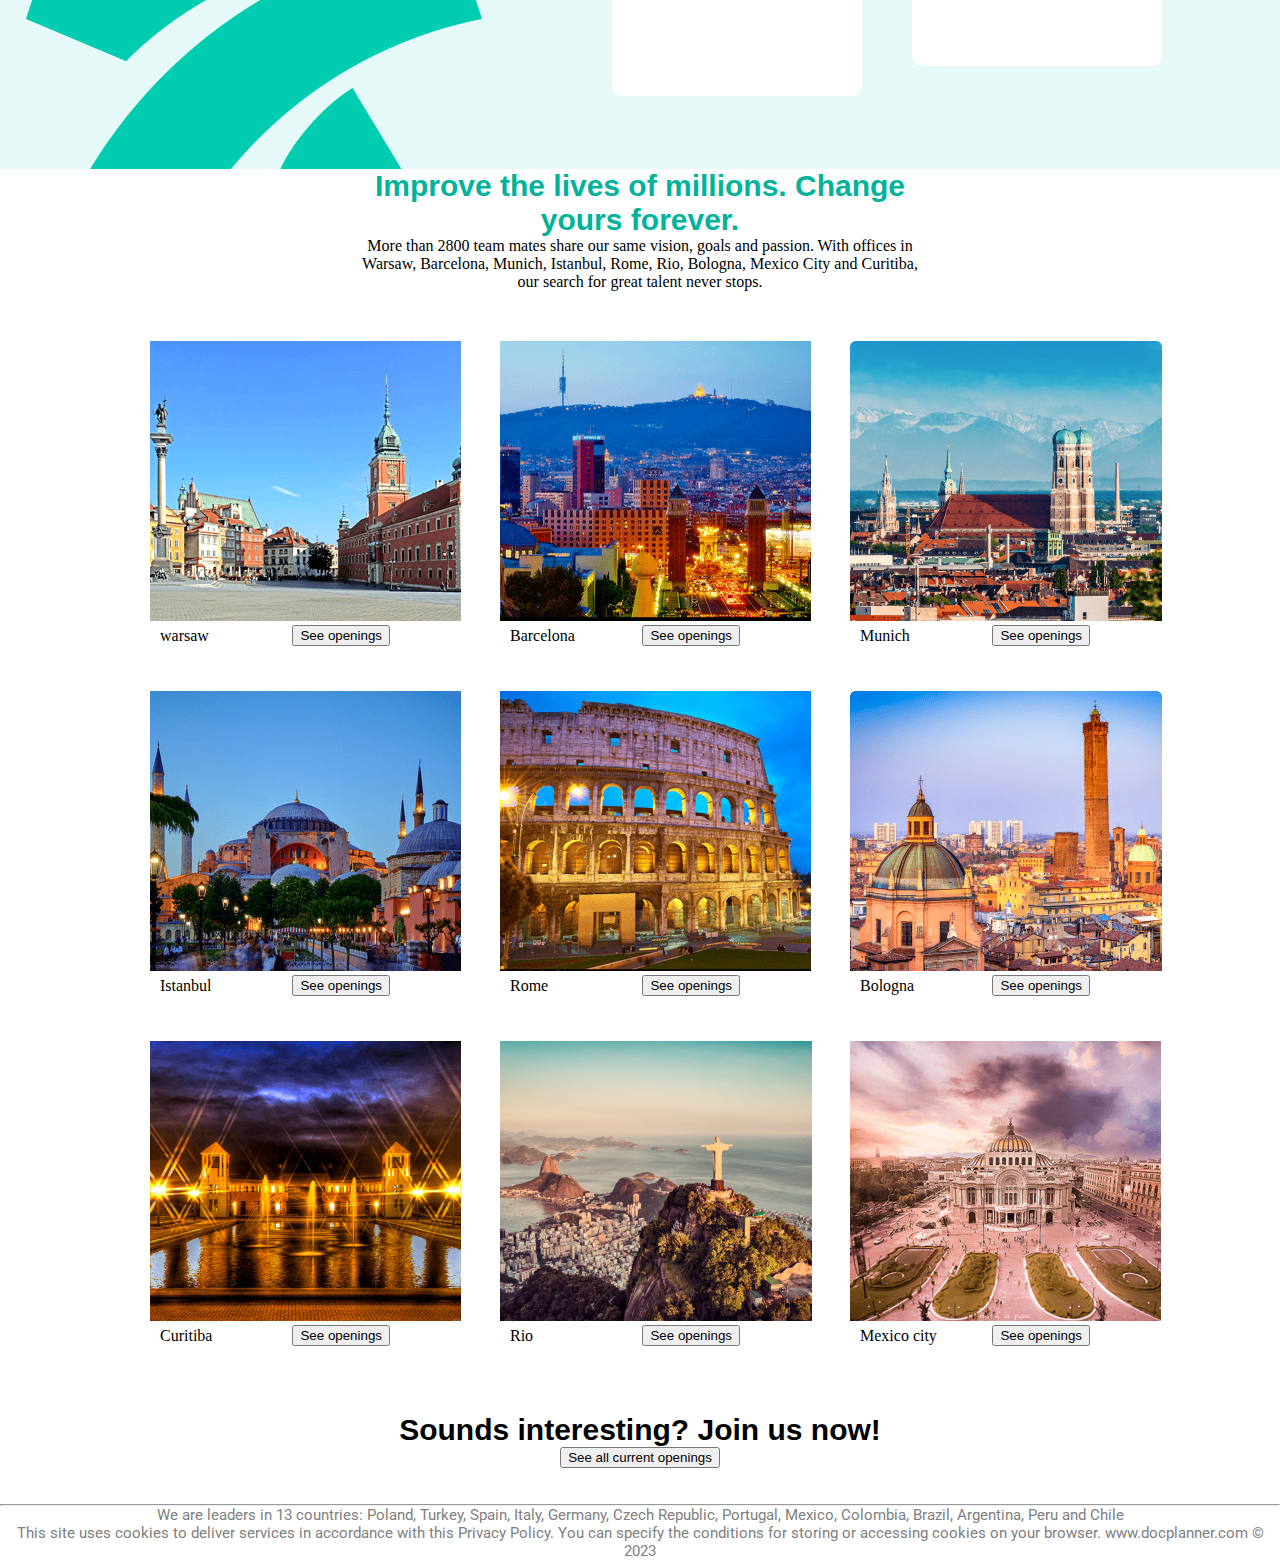
==== commit 5ce6388a: "second commmit" ====
--- a/index.html
+++ b/index.html
@@ -12,20 +12,21 @@
 
 <body>
   <header>
-    <img class="logo-docplanner" src="https://www.docplanner.com/img/logo-default-group-en.svg?v=1" alt="Docplanner Group">
-   <nav>
+    <img class="logo-docplanner" src="https://www.docplanner.com/img/logo-default-group-en.svg?v=1"
+      alt="Docplanner Group">
+    <nav>
       <ul class="nav__links">
-         
-         <li><a href="#">About us</a></li>
-         <li><a href="#">Career</a></li>
-         <li><a href="#">Departements</a></li>
+
+        <li><a href="#">About us</a></li>
+        <li><a href="#">Career</a></li>
+        <li><a href="#">Departements</a></li>
 
 
 
       </ul>
 
 
-   </nav>
+    </nav>
 
   </header>
 
@@ -33,17 +34,19 @@
 
     <img class="lead__logo" src="https://www.docplanner.com/img/sygnet.png">
     <h1>
-			Making the healthcare experience more human
-		</h1>
+      Making the healthcare experience more human
+    </h1>
 
     <div class="firstp">
 
-      <p>We want patients to find the perfect doctor and book an appointment in the most easy way. The patient journey should be enjoyable, and that's why we are always next 
+      <p>We want patients to find the perfect doctor and book an appointment in the most easy way. The patient journey
+        should be enjoyable, and that's why we are always next
         to them: to help them find the best possible care. Anytime, anywhere.</p>
-      <p>We also help doctors to better manage their practice and build their online reputation. With our integrated end-to-end solution, doctors are able not only to improve their 
-        online presence, but also to devote their time to what really matters: their patients.</p>  
-    </div>
-    
+      <p>We also help doctors to better manage their practice and build their online reputation. With our integrated
+        end-to-end solution, doctors are able not only to improve their
+        online presence, but also to devote their time to what really matters: their patients.</p>
+    </div>
+
 
 
 
@@ -51,64 +54,64 @@
   </section>
 
   <section class="container1">
-       <div class="block1">
-        <img src="https://www.docplanner.com/icons/icon-patients.svg">
-        <p class="titre">For patients</p>
-        <h2 class="h2">Find a doctor, book a visit and solve any health-related doubt</h2>
-        <br><br><br>
-        <select class="form-select" aria-label="Default select example">
-          <option selected>Choose country</option>
-          <option value="1">Bresil</option>
-          <option value="2">Turkey</option>
-          <option value="3">Mexic</option>
-        </select>
-       </div>
-
-       <div class="block2">
-        <img src="https://www.docplanner.com/icons/icon-doctors.svg">
-        <p class="titre">For doctors</p>
-        <h2 class="h2">Save time managing visits and cut no-shows by half</h2>
-        <br><br><br>
-        <select class="form-select" aria-label="Default select example">
-          <option selected>Choose country</option>
-          <option value="1">Bresil</option>
-          <option value="2">Turkey</option>
-          <option value="3">Mexic</option>
-        </select>
-       </div>
-
-       <div class="block3">
-        <img src="https://www.docplanner.com/icons/icon-clinics.svg">
-        <p class="titre">For clinics</p>
-        <h2 class="h2">Deliver an exceptional patient experience in your clinic</h2>
-        <br>
-         
-        <select class="form-select" aria-label="Default select example">
-          <option selected> 
-            2 to 20 specialists
-            </option>
-          <option value="1">Bresil</option>
-          <option value="2">Turkey</option>
-          <option value="3">Mexic</option>
-        </select>
-       
-        
-        <select class="form-select" aria-label="Default select example">
-          <option selected>
-            More than 20 specialists
-            </option>
-          <option value="1">Bresil</option>
-          <option value="2">Turkey</option>
-          <option value="3">Mexic</option>
-        </select>
-       </div>
-
-       
-
-
-
-
-    
+    <div class="block1">
+      <img src="https://www.docplanner.com/icons/icon-patients.svg">
+      <p class="titre">For patients</p>
+      <h2 class="h2">Find a doctor, book a visit and solve any health-related doubt</h2>
+      <br><br><br>
+      <select class="form-select" aria-label="Default select example">
+        <option selected>Choose country</option>
+        <option value="1">Bresil</option>
+        <option value="2">Turkey</option>
+        <option value="3">Mexic</option>
+      </select>
+    </div>
+
+    <div class="block2">
+      <img src="https://www.docplanner.com/icons/icon-doctors.svg">
+      <p class="titre">For doctors</p>
+      <h2 class="h2">Save time managing visits and cut no-shows by half</h2>
+      <br><br><br>
+      <select class="form-select" aria-label="Default select example">
+        <option selected>Choose country</option>
+        <option value="1">Bresil</option>
+        <option value="2">Turkey</option>
+        <option value="3">Mexic</option>
+      </select>
+    </div>
+
+    <div class="block3">
+      <img src="https://www.docplanner.com/icons/icon-clinics.svg">
+      <p class="titre">For clinics</p>
+      <h2 class="h2">Deliver an exceptional patient experience in your clinic</h2>
+      <br>
+
+      <select class="form-select" aria-label="Default select example">
+        <option selected>
+          2 to 20 specialists
+        </option>
+        <option value="1">Bresil</option>
+        <option value="2">Turkey</option>
+        <option value="3">Mexic</option>
+      </select>
+
+
+      <select class="form-select" aria-label="Default select example">
+        <option selected>
+          More than 20 specialists
+        </option>
+        <option value="1">Bresil</option>
+        <option value="2">Turkey</option>
+        <option value="3">Mexic</option>
+      </select>
+    </div>
+
+
+
+
+
+
+
   </section>
 
   <section class="container2">
@@ -119,12 +122,12 @@
       </h1>
 
     </div>
-   
-     <div>
+
+    <div>
 
       <ul class="grid1">
         <li class="box1">
-          <a href="//www.znanylekarz.pl" target="_blank" >
+          <a href="//www.znanylekarz.pl" target="_blank">
             <svg xmlns="http://www.w3.org/2000/svg" width="200" height="32" viewBox="0 0 200 32">
               <path
                 d="M189.018 10.678h10.762v2.132L192.736 23H200v2.89h-11.387v-2.103l7.02-10.22h-6.615v-2.89zm-10.347 0h3.012l.244 2.448h.032c.767-1.12 2.638-2.557 4.817-2.677v3.197c-3.174.62-4.63 2.725-4.63 4.634v7.61h-3.47V10.68h-.004zM165 10.38c1.51-.123 3.145-.16 4.725-.16 3.72 0 5.94 1.44 5.94 5.504v10.163h-3.12l-.156-1.52h-.042c-1.07 1.152-2.625 1.826-4.615 1.826-2.635 0-4.73-1.708-4.73-5.09 0-3.148 2.624-6.078 9.19-4.684v-.917c0-1.814-1.062-2.32-3.156-2.32-1.286 0-2.376.087-4.035.23L165 10.38zm7.193 8.445c-2.782-.71-5.564.16-5.564 2.31 0 1.43.94 2.267 2.353 2.203 1.113-.05 2.338-.54 3.207-1.31v-3.2l.003-.003zm-18.93 1.572v5.49h-3.47V4.992l3.47-.402V16.73c1.92-1.63 3.745-3.763 5.035-6.052h3.683c-1.288 2.508-2.83 4.672-4.718 6.522l5.13 8.69h-3.9l-3.81-6.46c-.473.376-.976.69-1.416.97h-.002zm-19.452-2.07v-.063c0-4.68 2.275-8.047 6.984-8.047 4.367 0 6.394 2.524 6.394 7.83 0 .56-.04 1.332-.1 1.902h-9.64c.247 2.142 1.497 3.422 4.06 3.422 1.622 0 3.146-.15 4.56-.335v2.906c-1.59.25-2.935.398-4.65.398-4.99 0-7.61-2.495-7.61-8.016l.003.003zm3.585-.96h6.27c0-2.38-.624-4.26-2.963-4.26-2.43 0-3.24 2.006-3.303 4.26h-.005zM121.7 4.59h3.793v17.853h7.46v3.444H121.7V4.59zm-15.44 6.088h3.67c.596 2.884 2.164 8.5 3.01 11.322h.063c.815-2.854 2.384-8.47 3.01-11.323h3.64c-1.13 4.324-3.877 12.7-4.955 15.21s-2.63 6.76-8.344 5.994v-2.73c2.646.15 4.05-.843 4.92-2.81-1.344-3.18-3.916-11.34-5.014-15.667v.005zm-15.137 0h3.02s.14 1.51.202 2.052h.04c.837-1.31 2.594-2.51 4.718-2.51 3.588 0 5.37 1.91 5.37 5.786v9.883h-3.47v-9.165c0-2.473-.953-3.442-2.824-3.31-1.7.12-3.59 2.056-3.59 4.478v8h-3.47V10.678h.003zm-13.67-.296c1.508-.124 3.143-.162 4.722-.162 3.72 0 5.94 1.438 5.94 5.502v10.165h-3.12l-.155-1.52h-.04c-1.07 1.152-2.625 1.826-4.615 1.826-2.636 0-4.73-1.708-4.73-5.09 0-3.148 2.623-6.078 9.19-4.684v-.917c0-1.814-1.063-2.32-3.157-2.32-1.286 0-2.376.087-4.035.23v-3.03zm7.192 8.444c-2.782-.71-5.565.16-5.565 2.31 0 1.426.947 2.264 2.36 2.2 1.11-.05 2.336-.543 3.205-1.312v-3.2.002zM59.86 10.678h3.02s.14 1.51.203 2.052h.04c.838-1.31 2.594-2.51 4.718-2.51 3.59 0 5.37 1.91 5.37 5.786v9.883h-3.47v-9.165c0-2.473-.95-3.442-2.82-3.31-1.694.12-3.585 2.056-3.585 4.478v8h-3.47V10.678h-.005zM43.156 4.592h13.682v2.875L47.39 22.44h9.606v3.444h-14.4v-2.94l9.47-14.913h-8.91V4.59v.004zm-25.44 20.025c.77-1.886 2.934-4.523 5.14-5.885l4.887 8.084-5.005 3.632-5.02-5.835-.002.004zM10.5 30.443l-6.89-4.43C8.828 16.263 18.574 9.32 30.03 8.027l1.918 5.91c-9.44 1.86-17.32 8.092-21.446 16.505H10.5zm1.503-20.065l.87-10.35h6.19l.786 9.36c-3.556 1.218-5.64 2.19-8.037 3.662a25.43 25.43 0 0 0-4.81 3.804L0 13.894l1.91-5.892 10.093 2.376z" />
@@ -153,7 +156,7 @@
               <path
                 d="M219.238 10.94v15.2h-3.467V10.962l3.468-.022zm-1.718-2.144a1.97 1.97 0 0 1 0-3.936 1.968 1.968 0 0 1 0 3.936zm-14.49 4.16c1.008-1.355 2.735-2.473 4.83-2.473 3.456 0 4.907 1.97 4.907 5.78v9.876H209.3v-9.16c0-2.473-.718-3.42-2.517-3.31-1.75.11-3.203 1.874-3.203 4.475v7.994h-3.467v-9.16c0-2.473-.71-3.444-2.518-3.31-1.75.132-3.203 2.055-3.203 4.475v7.994h-3.468v-15.2h3.02s.14 1.51.2 2.05h.04c.837-1.31 2.313-2.507 4.487-2.507 2.255 0 3.656.836 4.36 2.473zm-15.107-2.016v15.2h-3.467V10.962l3.467-.022zm-1.718-2.144a1.97 1.97 0 1 1 0-3.938 1.97 1.97 0 0 1 0 3.938zm-17.14 2.144h3.667c.597 2.883 2.164 8.492 3.01 11.313h.063c.815-2.853 2.383-8.462 3.01-11.313h3.636c-1.13 4.324-3.46 11.99-4.725 15.2h-4.03c-1.263-3.183-3.532-10.875-4.63-15.2zm-9.788 9.715v5.484h-3.467V5.26l3.467-.4V16.99c1.918-1.63 3.742-3.762 5.033-6.05h3.68c-1.29 2.507-2.83 4.67-4.72 6.52l5.128 8.68h-3.9l-3.807-6.455c-.47.376-.974.69-1.413.97zm-16.975-10.01c1.507-.124 3.14-.16 4.72-.16 3.717 0 5.936 1.437 5.936 5.497V26.14h-3.118l-.155-1.52h-.04c-1.07 1.15-2.624 1.824-4.612 1.824-2.635 0-4.727-1.707-4.727-5.088 0-3.144 2.62-6.07 9.184-4.68v-.914c0-1.812-1.063-2.318-3.156-2.318-1.285 0-2.374.088-4.032.23v-3.03zm7.186 8.438c-2.78-.707-5.56.162-5.56 2.31 0 1.427.945 2.263 2.355 2.2 1.112-.05 2.335-.542 3.204-1.31v-3.2zM125.778 4.86h14.907V8.3h-5.558v17.84h-3.79V8.3h-5.557V4.86zm-8.08 6.08h3.003l.248 2.446h.03c.768-1.12 2.638-2.555 4.815-2.675v3.192c-3.172.62-4.628 2.723-4.628 4.63v7.606h-3.467V10.94zm-16.662 7.678v-.156c0-5.08 2.337-7.98 7.168-7.98 4.8 0 7.138 2.9 7.138 7.98v.156c0 5.08-2.338 7.978-7.138 7.978-4.83 0-7.168-2.898-7.168-7.978zm7.16-5.246c-2.455 0-3.59 1.666-3.59 5.145 0 3.48 1.135 5.115 3.59 5.115 2.454 0 3.557-1.63 3.557-5.115 0-3.485-1.103-5.145-3.558-5.145zm-15.928-6.59l3.468-.402v4.56h3.552v2.813h-3.552v6.99c0 2.65.814 2.967 2.187 2.967.46-.008.92-.07 1.365-.187v2.86c-.655.132-1.32.204-1.99.212-3.967 0-5.03-1.938-5.03-5.436V6.78zM81.295 20.655v5.484h-3.468V5.26l3.468-.4V16.99c1.918-1.63 3.742-3.762 5.032-6.05h3.68c-1.29 2.507-2.83 4.67-4.718 6.52l5.125 8.68h-3.9l-3.806-6.455c-.473.376-.976.69-1.416.97zm-20.34-2.037v-.156c0-5.08 2.336-7.98 7.167-7.98 4.8 0 7.137 2.9 7.137 7.98v.156c0 5.08-2.34 7.978-7.14 7.978-4.83 0-7.167-2.897-7.167-7.978h.002zm7.16-5.246c-2.456 0-3.59 1.666-3.59 5.145 0 3.48 1.134 5.115 3.59 5.115 2.454 0 3.556-1.63 3.556-5.115 0-3.485-1.1-5.145-3.555-5.145zM42.56 26.14V4.86h5.345c7.45 0 10.915 2.236 10.915 10.64s-3.466 10.64-10.915 10.64H42.56zM54.84 15.5c0-4.784-.972-7.2-6.105-7.2h-2.38v14.4h2.38c5.133 0 6.104-2.416 6.105-7.2zm-37.137 9.37c.768-1.885 2.93-4.52 5.135-5.88l4.882 8.077-5 3.633-5.017-5.83zm-7.212 5.82l-6.88-4.427c5.21-9.74 14.95-16.678 26.394-17.97L31.92 14.2c-9.434 1.857-17.307 8.084-21.43 16.49zm1.505-20.048L12.865.3h6.182l.785 9.354c-3.548 1.215-5.634 2.188-8.024 3.657a25.433 25.433 0 0 0-4.806 3.803L0 14.155l1.91-5.89 10.085 2.377z" />
             </svg>
-    
+
           </a>
         </li>
         <li class="box5">
@@ -176,7 +179,7 @@
         </li>
         <li class="box8">
           <a href="https://www.gipo.it/" target="_blank">
-            <img src="https://www.docplanner.com/logos/logo-gipo-primary.svg" width="50px" height="50px"/>
+            <img src="https://www.docplanner.com/logos/logo-gipo-primary.svg" width="50px" height="50px" />
           </a>
         </li>
         <li class="box9">
@@ -191,53 +194,54 @@
         </li>
       </ul>
 
-     </div>
-   
-
-  
+    </div>
+
+
+
   </section>
 
   <section class="container3">
-     <div class="part1">
-        <h1>The world's biggest<br>
-          healthcare platform</h1><br><br>
-        <p>We work from 9 offices all over the world, bringing Docplanner<br> Group to life in 13 countries.</p>  
-         <img src="logo.png" alt="logo">
-     </div>
-
-     <div class="part2">
-         <div class="card1">
-
-          <img src="flag.png" alt="flag">
-          <h3>Leader in 13 countries</h3>
-          <p>Poland, Brazil, Mexico, Spain, Italy, Germany, Turkey, Colombia, Czech Republic, Portugal, Argentina, Peru and Chile</p>
-         </div>
-
-         <div class="card2">
-
-          <img src="visits.png" alt="visits">
-          <h3>15,000,000
-            appointments</h3>
-          <p>booked last month</p>
-         </div>
-
-         <div class="card3">
-
-          <img src="patients.png" alt="patient">
-          <h3>90,000,000<br>
-            patients</h3>
-          <p>visit our websites each month</p>
-         </div>
-
-         <div class="card4">
-
-          <img src="doctors.png" alt="doctor">
-          <h3>210,000
-            active doctors</h3>
-          <p>trust our solutions</p>
-         </div>
-         
-     </div>
+    <div class="part1">
+      <h1>The world's biggest<br>
+        healthcare platform</h1><br><br>
+      <p>We work from 9 offices all over the world, bringing Docplanner<br> Group to life in 13 countries.</p>
+      <img src="logo.png" alt="logo">
+    </div>
+
+    <div class="part2">
+      <div class="card1">
+
+        <img src="flag.png" alt="flag">
+        <h3>Leader in 13 countries</h3>
+        <p>Poland, Brazil, Mexico, Spain, Italy, Germany, Turkey, Colombia, Czech Republic, Portugal, Argentina, Peru
+          and Chile</p>
+      </div>
+
+      <div class="card2">
+
+        <img src="visits.png" alt="visits">
+        <h3>15,000,000
+          appointments</h3>
+        <p>booked last month</p>
+      </div>
+
+      <div class="card3">
+
+        <img src="patients.png" alt="patient">
+        <h3>90,000,000<br>
+          patients</h3>
+        <p>visit our websites each month</p>
+      </div>
+
+      <div class="card4">
+
+        <img src="doctors.png" alt="doctor">
+        <h3>210,000
+          active doctors</h3>
+        <p>trust our solutions</p>
+      </div>
+
+    </div>
 
 
 
@@ -246,98 +250,103 @@
 
 
   <section class="container4">
-        <h1 style="font-size: 30px; font-family: Arial,sans-serif;">Improve the lives of millions. Change yours forever.</h1>
-
-        <p style="color:black">More than 2800 team mates share our same vision, goals and passion. With offices in Warsaw, Barcelona, Munich, Istanbul, Rome, Rio, Bologna, Mexico City and Curitiba, our search for great talent never stops.</p>
+    <h1 style="font-size: 30px; font-family: Arial,sans-serif;">Improve the lives of millions. Change yours forever.
+    </h1>
+
+    <p style="color:black">More than 2800 team mates share our same vision, goals and passion. With offices in Warsaw,
+      Barcelona, Munich, Istanbul, Rome, Rio, Bologna, Mexico City and Curitiba, our search for great talent never
+      stops.</p>
 
 
 
   </section>
 
   <section class="container5">
-     <div class="item1">
-         <img src="item1.png" alt="item1">
-         <div class="contenu5">
-          <p style="margin-left: 10px;">warsaw</p>
-          <p style="margin-right: 10px;"><button type="button" class="btn btn-primary btn-sm">See openings</button></p>
-          </div>
-         </div>
-         
-     </div>
-     <div class="item2">
+    <div class="item1">
+      <img src="item1.png" alt="item1">
+      <div class="contenu5">
+        <p style="margin-left: 10px;">warsaw</p>
+        <p style="margin-right: 10px;"><button type="button" class="btn btn-primary btn-sm">See openings</button></p>
+      </div>
+    </div>
+
+    </div>
+    <div class="item2">
       <img src="barcelona.png" alt="barcelona">
       <div class="contenu5">
-       <p style="margin-left: 10px;">Barcelona</p>
-       <p style="margin-right: 10px;"><button type="button" class="btn btn-primary btn-sm">See openings</button></p>
-      </div>
-     </div>
-     <div class="item3">
-      <img src="munich.png" alt="munich" >
-      <div class="contenu5">
-       <p style="margin-left: 10px;">Munich</p>
-       <p style="margin-right: 10px;"><button type="button" class="btn btn-primary btn-sm">See openings</button></p>
-      </div>
-     </div>
-     <div class="item4">
+        <p style="margin-left: 10px;">Barcelona</p>
+        <p style="margin-right: 10px;"><button type="button" class="btn btn-primary btn-sm">See openings</button></p>
+      </div>
+    </div>
+    <div class="item3">
+      <img src="munich.png" alt="munich">
+      <div class="contenu5">
+        <p style="margin-left: 10px;">Munich</p>
+        <p style="margin-right: 10px;"><button type="button" class="btn btn-primary btn-sm">See openings</button></p>
+      </div>
+    </div>
+    <div class="item4">
       <img src="istanbul.png" alt="istanbul">
       <div class="contenu5">
-       <p style="margin-left: 10px;">Istanbul</p>
-       <p style="margin-right: 10px;"><button type="button" class="btn btn-primary btn-sm">See openings</button></p>
-      </div>
-     </div>
-     <div class="item5">
+        <p style="margin-left: 10px;">Istanbul</p>
+        <p style="margin-right: 10px;"><button type="button" class="btn btn-primary btn-sm">See openings</button></p>
+      </div>
+    </div>
+    <div class="item5">
       <img src="rome.png" alt="rome">
       <div class="contenu5">
-       <p style="margin-left: 10px;">Rome</p>
-       <p style="margin-right: 10px;"><button type="button" class="btn btn-primary btn-sm">See openings</button></p>
-      </div>
-     </div>
-     <div class="item6">
+        <p style="margin-left: 10px;">Rome</p>
+        <p style="margin-right: 10px;"><button type="button" class="btn btn-primary btn-sm">See openings</button></p>
+      </div>
+    </div>
+    <div class="item6">
       <img src="bologna.png" alt="bologna">
       <div class="contenu5">
-       <p style="margin-left: 10px;">Bologna</p>
-       <p style="margin-right: 10px;"><button type="button" class="btn btn-primary btn-sm">See openings</button></p>
-       </div>
-     </div>
-     <div class="item7">
+        <p style="margin-left: 10px;">Bologna</p>
+        <p style="margin-right: 10px;"><button type="button" class="btn btn-primary btn-sm">See openings</button></p>
+      </div>
+    </div>
+    <div class="item7">
       <img src="curitiba.png" alt="curitiba">
       <div class="contenu5">
-       <p style="margin-left: 10px;">Curitiba</p>
-       <p style="margin-right: 10px;"><button type="button" class="btn btn-primary btn-sm">See openings</button></p>
-      </div>
-     </div>
-     <div class="item8">
+        <p style="margin-left: 10px;">Curitiba</p>
+        <p style="margin-right: 10px;"><button type="button" class="btn btn-primary btn-sm">See openings</button></p>
+      </div>
+    </div>
+    <div class="item8">
       <img src="rio.png" alt="rio">
       <div class="contenu5">
-       <p style="margin-left: 10px;">Rio</p>
-       <p style="margin-right: 10px;"><button type="button" class="btn btn-primary btn-sm">See openings</button></p>
-      </div>
-     </div>
-     <div class="item9">
+        <p style="margin-left: 10px;">Rio</p>
+        <p style="margin-right: 10px;"><button type="button" class="btn btn-primary btn-sm">See openings</button></p>
+      </div>
+    </div>
+    <div class="item9">
       <img src="mexico.png" alt="mexico">
       <div class="contenu5">
-       <p style="margin-left: 10px;">Mexico city</p>
-       <p style="margin-right: 10px;"><button type="button" class="btn btn-primary btn-sm">See openings</button></p>
-      </div>
-     </div>
-
-
-
-  </section>
-<br><br><br><br>
+        <p style="margin-left: 10px;">Mexico city</p>
+        <p style="margin-right: 10px;"><button type="button" class="btn btn-primary btn-sm">See openings</button></p>
+      </div>
+    </div>
+
+
+
+  </section>
+  <br><br><br><br>
   <section class="container6">
 
-      <h1 style="font-size: 30px; font-family: Arial,sans-serif;">Sounds interesting? Join us now!</h1>
-      <button type="button" class="btn btn-primary">See all current openings</button>
-
-  </section>
-<br><br>  
-<hr>
+    <h1 style="font-size: 30px; font-family: Arial,sans-serif;">Sounds interesting? Join us now!</h1>
+    <button type="button" class="btn btn-primary">See all current openings</button>
+
+  </section>
+  <br><br>
+  <hr>
   <footer>
-    <p>We are leaders in 13 countries: Poland, Turkey, Spain, Italy, Germany, Czech Republic, Portugal, Mexico, Colombia, Brazil, Argentina, Peru and Chile</p>
-
-    <p>This site uses cookies to deliver services in accordance with this Privacy Policy. You can specify the conditions for storing or accessing cookies on your browser.
-      
+    <p>We are leaders in 13 countries: Poland, Turkey, Spain, Italy, Germany, Czech Republic, Portugal, Mexico,
+      Colombia, Brazil, Argentina, Peru and Chile</p>
+
+    <p>This site uses cookies to deliver services in accordance with this Privacy Policy. You can specify the conditions
+      for storing or accessing cookies on your browser.
+
       www.docplanner.com © 2023</p>
 
 
--- a/style.css
+++ b/style.css
@@ -30,6 +30,8 @@
     align-items: center;
     padding: 15px 5%;
     position: sticky;
+    top:0px;
+    background-color: white;
    
 }
 
@@ -442,30 +444,37 @@
     background-color:#E5FAF8;
     flex-wrap: nowrap;
     align-items: center;
-    
-    
-
+    padding: 3rem;
+    
+    position: relative;
+    overflow: hidden;
+
+}
+
+.part1 {
+    margin-top: 0;
 }
 
 .part1 h1{
     font-size: 25px;
     color: #00B39B;
     font-family: "Roboto",  Arial, sans-serif;
-    margin-top: 90px;
-    margin-left: 200px;
+    margin-top: 0;
+    /* margin-left: 200px; */
 }
 
 .part1 p{
     font-family: "Roboto",Arial, sans-serif;
     color:grey;
-    margin-left: 200px;
+    /* margin-left: 200px; */
 }
 
 .part1 img{
-    margin-left: 50px;
-    margin-top: 65px;
-    
-    
+    /* margin-left: 50px; */
+    /* margin-top: 65px; */
+    position: absolute;
+    top: 50%;
+    left: 2%;
 }
 
 .part2{
@@ -499,7 +508,7 @@
     width:250px;
     height:250px;
     text-align: center;
-    margin-top: -15px;
+    /* margin-top: -15px; */
     
 }
 
@@ -513,8 +522,8 @@
     width:250px;
     height:250px;
     text-align: center;
-    margin-top: -50px;
-    
+    /* margin-top: -50px; */
+    transform: translateY(-30px);
     
 }
 
@@ -528,7 +537,7 @@
     width:250px;
     height:250px;
     text-align: center;
-    margin-top: -30px;
+    /* margin-top: -30px; */
     
 }
 
@@ -542,7 +551,11 @@
     width:250px;
     height:250px;
     text-align: center;
-    margin-top: -66px;
-    
-    
-}+    /* margin-top: -66px; */
+    transform: translateY(-30px);
+    
+}
+
+/* .part2:nth-child(2n) {
+    transform: translateY(-30px);
+} */